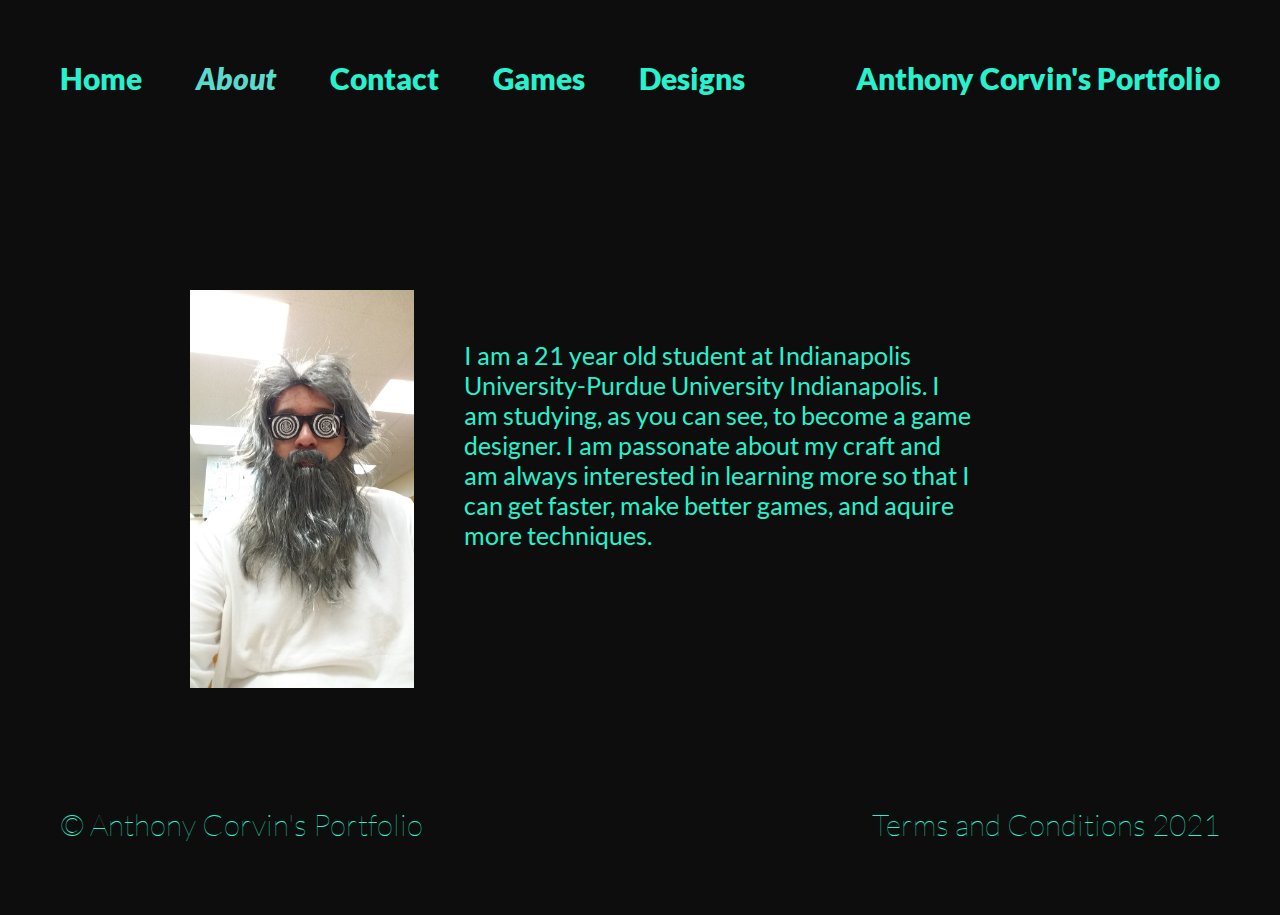
==== about.html @ 25c817f9 "PortUpdate1" ====
<!DOCTYPE html>
<html lang="en">

<head>
    <meta charset="UTF-8">
    <meta http-equiv="X-UA-Compatible" content="IE=edge">
    <meta name="viewport" content="width=device-width, initial-scale=1.0">
    <title>Anthony's Portfolio || About</title>
    <link rel="stylesheet" href="css/styles.css" />
</head>

<body>
    <nav>
        <div class="links">
            <a  href="index.html">Home</a>
            <a class="active" href="about.html">About</a>
            <a href="contact.html">Contact</a>
            <a href="games.html">Games</a>
            <a href="design.html">Designs</a>
        </div>
        <div class="logo">
            Anthony Corvin's Portfolio
        </div>
    </nav>
    <section class="content-wrapper">
        <div class="content-side">
            <div class="image-title-desc">
                <div class="image-holder">
                    <img src="images/20170224_091230.jpg" alt="Anthony"/>
                </div>
                <div class="title-desc">
                    <p class="home-cont">
                    I am a 21 year old student at Indianapolis University-Purdue University Indianapolis. 
                I am studying, as you can see, to become a game designer. I am passonate about my craft
                and am always interested in learning more so that I can get faster, make better games,
                and aquire more techniques. 
                    </p>
                </div>
            </div>
            <p class="home-cont">
                  
                

            </p>
        </div>
    </section>

    <footer>
        <p>&#169; Anthony Corvin's Portfolio</p>
        <p>Terms and Conditions 2021</p>
    </footer>

    


</body>

</html>
---- css/styles.css ----
/*#BF0B1A
  #5BD9CC
  #27F2CD
  #400101
  #0D0D0D
colors for my pages
  */

* {
  margin: 0;
  padding: 0;
  box-sizing: border-box;
  background-color: #0D0D0D;
}

html,
body {
  height: 100%;
}

h1,
h2,
h3,
h4,
p {
  margin-bottom: 16px;
}

@font-face {
  font-family: LatoBold;
  src: url("./fonts/Lato/Lato-Bold.ttf");
}

@font-face {
  font-family: LatoThinIt;
  src: url("./fonts/Lato/Lato-LightItalic.ttf");
}

@font-face {
  font-family: Lato;
  src: url("./fonts/Lato/Lato-Regular.ttf");
}

@font-face {
  font-family: LatIt;
  src: url("./fonts/Lato/Lato-BlackItalic.ttf");
}

@font-face {
  font-family: Lat;
  src: url("./fonts/Lato/Lato-Black.ttf");
}

@font-face {
  font-family: LatThin;
  src: url("./fonts/Lato/Lato-Thin.ttf");
}

@font-face {
  font-family: LatLi;
  src: url("./fonts/Lato/Lato-Light.ttf");
}

p {
  font-family: Lato;
  color: #27F2CD;
}

.info-in{
  font-family: Lat;
  color: #27F2CD;
  font-size: 25px;
  margin-left:600px;
}

nav {
  height: 155px;
  display: flex;
  justify-content: space-between;
  align-items: center;
  padding: 0 60px;
}

nav .links a.active {
  color: #5BD9CC;
  font-style: italic;
  font-family: LatIt;
}

nav .links a {
  padding-right: 50px;
  text-decoration: none;
  color: #27F2CD;
  font-size: 30px;
  font-family: Lat;
}

nav .links a:hover {
  color: #5BD9CC;
}

nav .logo {
  color: #27F2CD;
  font-size: 30px;
  font-family: Lat;
}
 .lin a.active  {
  color: #5BD9CC;
  font-style: italic;
  font-family: LatIt;
}

.lin a  {
  padding-right: 50px;
  text-decoration: none;
  color: #27F2CD;
  font-size: 30px;
  font-family: Lat;
}

 .lin a:hover {
  color: #5BD9CC;
}

.content-wrapper {
  min-height: 595px;
  max-width: 1920px;
  margin: 0 auto;
  display: flex;
}

.content-wrapper .content-side {
  margin: auto;
  display: flex;
  max-width: 900px;
}

.column {
  flex-direction: column;
}

.content-wrapper .content-side .home-cont {
  width: 513px;
  font-size: 25px;
}

.content-wrapper .content-side .home-cont:first-child {
  margin-right: 80px;
}

.about-margin {
  margin-top: 100px;
}

.title-desc {
  margin-top: 50px;
}

.title-desc h4 {
  color: #5BD9CC;
  font-size: 30px;
  font-family: LatoThinIt;
  margin-bottom: 35px;
}

.title-desc .desc {
  width: 350px;
}

.contact-form {
  margin: 50px 0;
}

.contact-form span {
  color: #27F2CD;
}

.contact-form label {
  display: block;
  font-size: 25px;
  font-family: LatLi;
  margin-top: 30px;
}

.contact-form input {
  display: block;
  height: 50px;
  width: 1014px;
  margin-top: 20px;
  margin-bottom: 50px;
  border: 3px solid #27F2CD;
  padding-left: 20px;
  font-size: 20px;
}

.contact-form .submit-but {
  background-color: #27F2CD;
  color: #0D0D0D;
  width: 246px;
  margin: 0 auto;
  border-radius: 38px;
  font-size: 25px;
  padding-right: 20px;
  font-family: LatLi;
  text-transform: capitalize;
}

.image-title-desc {
  display: flex;
  margin-bottom: 50px;
  
}

.image-title-desc .image-holder {
  height: 224px;
  width: 224px;
  
  border-radius: 50%;
  margin-right: 50px;
}

.image-title-desc .image-hold {
  height: 224px;
  width: 224px;
  border-radius: 50%;
  margin-right: 50px;
}

.image-title-desc .image-holder img {
  width: 100%;
  height: auto;
  
}

.image-title-desc .image-hold img {
  width: 100%;
  height: auto;
}

.liin{
  color: #27F2CD;
  font-family: Lat ;
  font-size: 30px;
}


footer {
  height: 165px;
  max-width: 1920px;
  background-color: #0D0D0D;
  display: flex;
  align-items: center;
  justify-content: space-between;
  padding: 0 60px;
 
}

footer p {
  font-size: 30px;
  font-family: LatThin;
   color: #27F2CD;
}
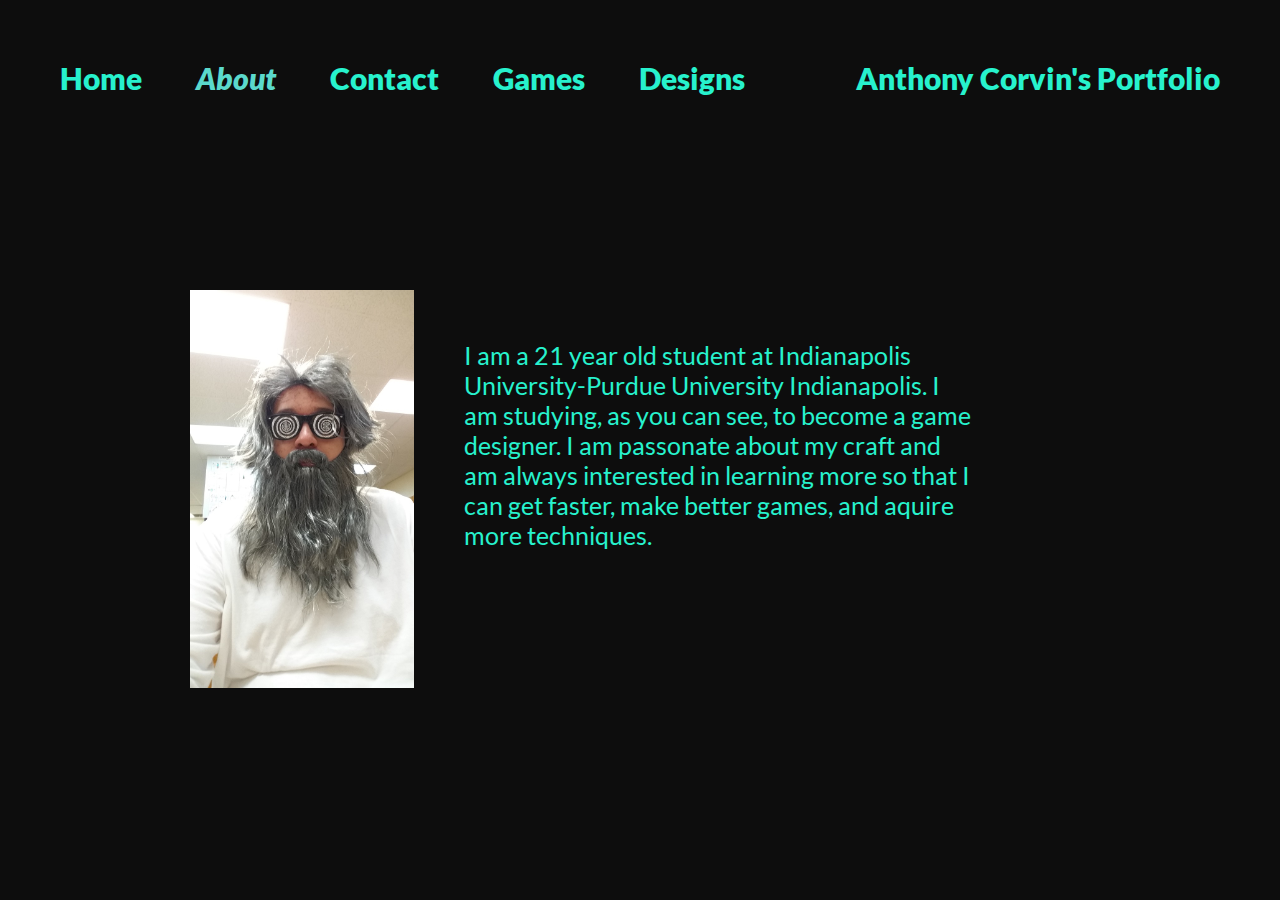
==== commit ea134f0d: "PortUpdate2" ====
--- a/about.html
+++ b/about.html
@@ -45,11 +45,6 @@
         </div>
     </section>
 
-    <footer>
-        <p>&#169; Anthony Corvin's Portfolio</p>
-        <p>Terms and Conditions 2021</p>
-    </footer>
-
     
 
 
--- a/css/styles.css
+++ b/css/styles.css
@@ -10,7 +10,7 @@
   margin: 0;
   padding: 0;
   box-sizing: border-box;
-  background-color: #0D0D0D;
+  background-color: #0d0d0d;
 }
 
 html,
@@ -63,14 +63,14 @@
 
 p {
   font-family: Lato;
-  color: #27F2CD;
-}
-
-.info-in{
-  font-family: Lat;
-  color: #27F2CD;
-  font-size: 25px;
-  margin-left:600px;
+  color: #27f2cd;
+}
+
+.info-in {
+  font-family: Lat;
+  color: #27f2cd;
+  font-size: 25px;
+  margin-left: 600px;
 }
 
 nav {
@@ -82,7 +82,7 @@
 }
 
 nav .links a.active {
-  color: #5BD9CC;
+  color: #5bd9cc;
   font-style: italic;
   font-family: LatIt;
 }
@@ -90,36 +90,36 @@
 nav .links a {
   padding-right: 50px;
   text-decoration: none;
-  color: #27F2CD;
+  color: #27f2cd;
   font-size: 30px;
   font-family: Lat;
 }
 
 nav .links a:hover {
-  color: #5BD9CC;
+  color: #5bd9cc;
 }
 
 nav .logo {
-  color: #27F2CD;
-  font-size: 30px;
-  font-family: Lat;
-}
- .lin a.active  {
-  color: #5BD9CC;
+  color: #27f2cd;
+  font-size: 30px;
+  font-family: Lat;
+}
+.lin a.active {
+  color: #5bd9cc;
   font-style: italic;
   font-family: LatIt;
 }
 
-.lin a  {
+.lin a {
   padding-right: 50px;
   text-decoration: none;
-  color: #27F2CD;
-  font-size: 30px;
-  font-family: Lat;
-}
-
- .lin a:hover {
-  color: #5BD9CC;
+  color: #27f2cd;
+  font-size: 30px;
+  font-family: Lat;
+}
+
+.lin a:hover {
+  color: #5bd9cc;
 }
 
 .content-wrapper {
@@ -157,7 +157,7 @@
 }
 
 .title-desc h4 {
-  color: #5BD9CC;
+  color: #5bd9cc;
   font-size: 30px;
   font-family: LatoThinIt;
   margin-bottom: 35px;
@@ -172,7 +172,7 @@
 }
 
 .contact-form span {
-  color: #27F2CD;
+  color: #27f2cd;
 }
 
 .contact-form label {
@@ -188,14 +188,14 @@
   width: 1014px;
   margin-top: 20px;
   margin-bottom: 50px;
-  border: 3px solid #27F2CD;
+  border: 3px solid #27f2cd;
   padding-left: 20px;
   font-size: 20px;
 }
 
 .contact-form .submit-but {
-  background-color: #27F2CD;
-  color: #0D0D0D;
+  background-color: #27f2cd;
+  color: #0d0d0d;
   width: 246px;
   margin: 0 auto;
   border-radius: 38px;
@@ -208,13 +208,12 @@
 .image-title-desc {
   display: flex;
   margin-bottom: 50px;
-  
 }
 
 .image-title-desc .image-holder {
   height: 224px;
   width: 224px;
-  
+
   border-radius: 50%;
   margin-right: 50px;
 }
@@ -229,7 +228,6 @@
 .image-title-desc .image-holder img {
   width: 100%;
   height: auto;
-  
 }
 
 .image-title-desc .image-hold img {
@@ -237,26 +235,32 @@
   height: auto;
 }
 
-.liin{
-  color: #27F2CD;
-  font-family: Lat ;
-  font-size: 30px;
-}
-
+.liin {
+  color: #27f2cd;
+  font-family: Lat;
+  font-size: 30px;
+  margin-left: 90px;
+}
+
+.liiin {
+  color: #27f2cd;
+  font-family: Lat;
+  font-size: 30px;
+  margin-left: 180px;
+}
 
 footer {
   height: 165px;
   max-width: 1920px;
-  background-color: #0D0D0D;
+  background-color: #0d0d0d;
   display: flex;
   align-items: center;
   justify-content: space-between;
   padding: 0 60px;
- 
 }
 
 footer p {
   font-size: 30px;
   font-family: LatThin;
-   color: #27F2CD;
-}
+  color: #27f2cd;
+}
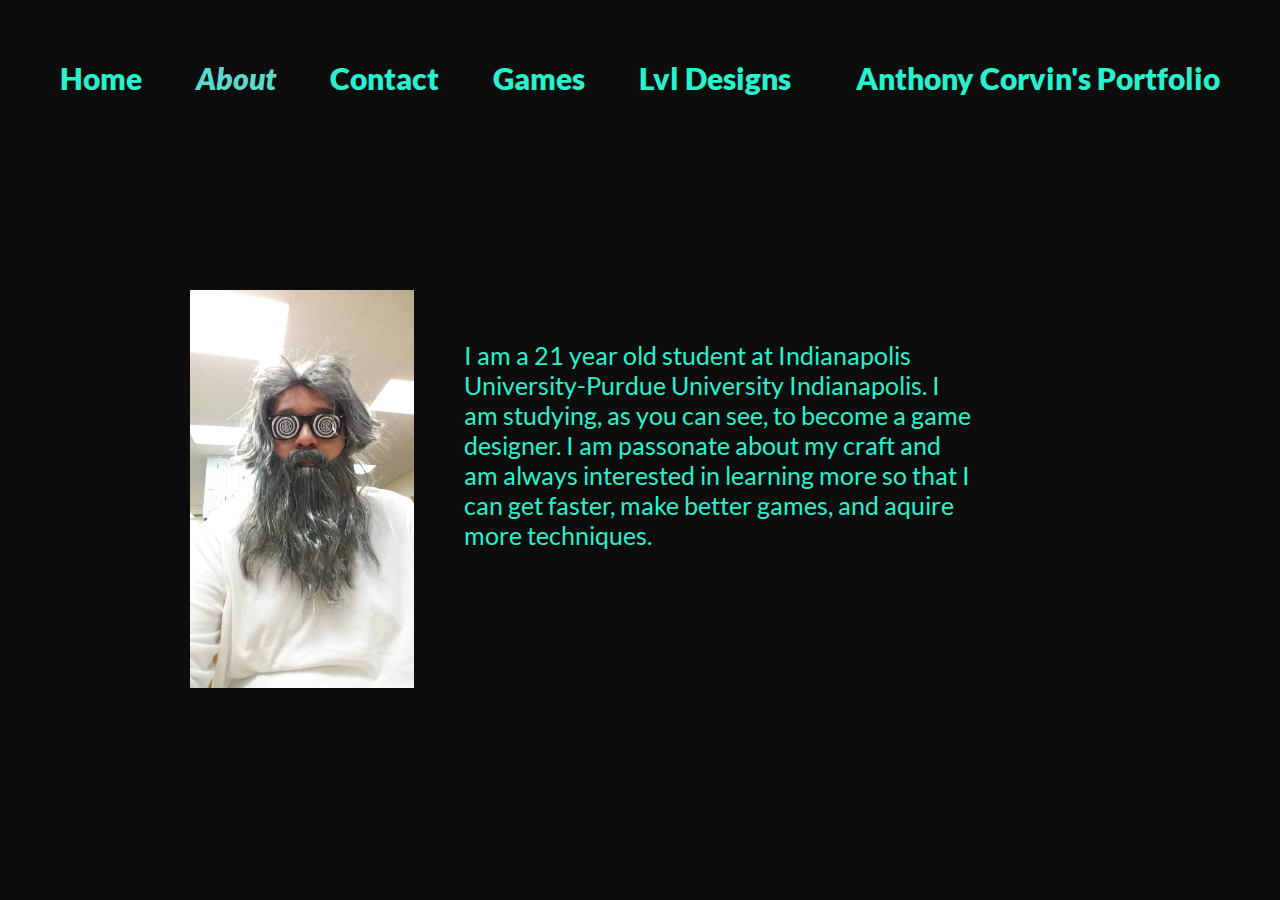
==== commit f8626c89: "Update3" ====
--- a/about.html
+++ b/about.html
@@ -16,7 +16,7 @@
             <a class="active" href="about.html">About</a>
             <a href="contact.html">Contact</a>
             <a href="games.html">Games</a>
-            <a href="design.html">Designs</a>
+            <a href="design.html">Lvl Designs</a>
         </div>
         <div class="logo">
             Anthony Corvin's Portfolio
